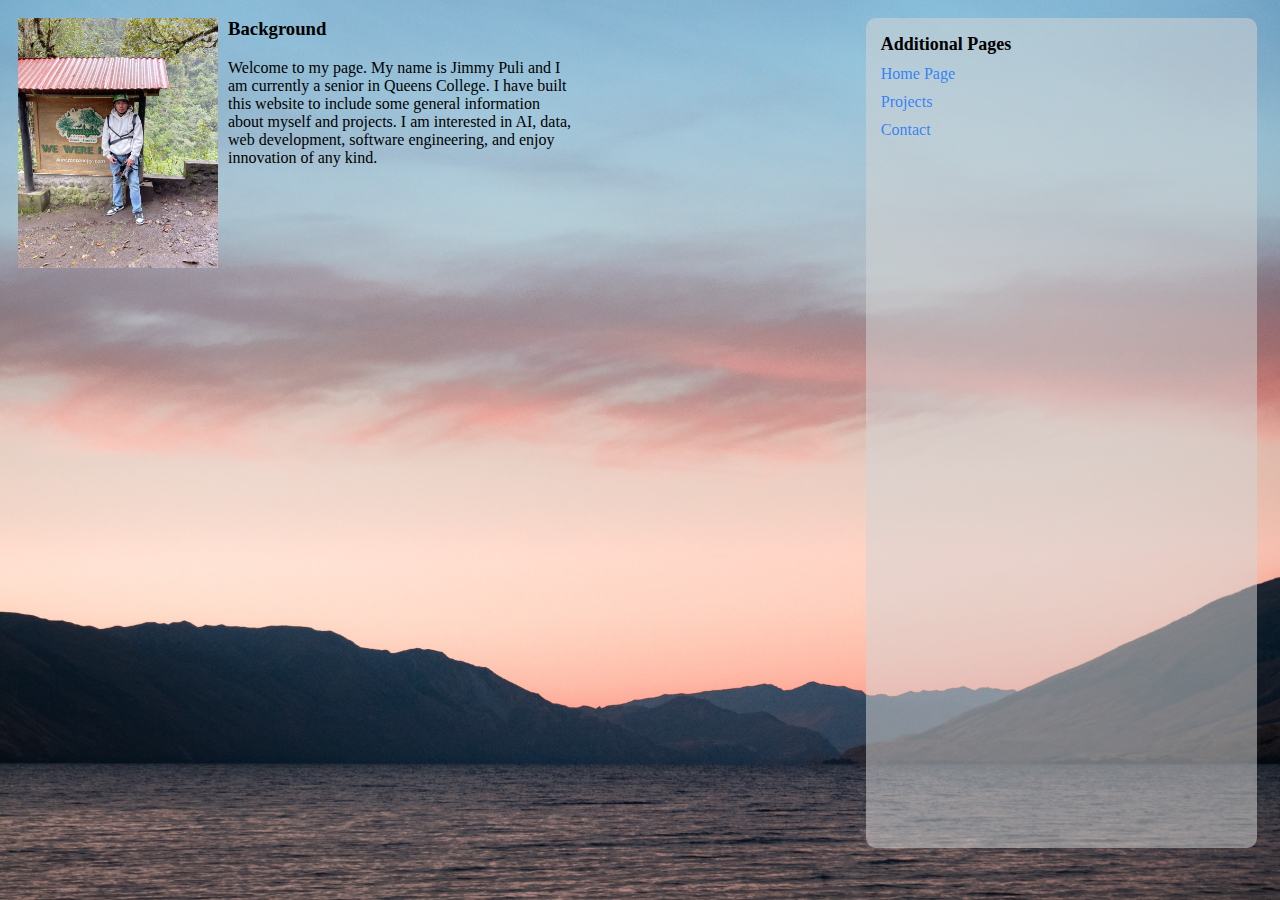
==== background.html @ 01e4d049 "Update background.html" ====
<html> 
    <header>
        <title>Background</title>
        <link href="style.css" type="text/css" rel="stylesheet" />
        <link href="links.css" type = "text/css" rel = "stylesheet" /> 
        <link href="asideA.css" type = "text/css" rel = "stylesheet" /> 
    </header>
    <body>
        <aside>
            <p> <b>Additional Pages</b>  
            <a class = "HomePage" href = "index.html"> Home Page </a>
            <a class = "Projects" href = "projects.html"> Projects </a>
            <a class = "Contact" href = "contact.html"> Contact </a>
            </p>
        </aside>
        <div class = "image">
            <img src = "can.jpg" width = "200" height = "250" align = "left"/> 
        </div>
        <div class = "btext">
        <p>
            <h3>Background</h3>
            Welcome to my page. My name is Jimmy Puli and I am currently a senior in Queens College. 
            I have built this website to include some general information about myself and projects. 
            I am interested in AI, data, web development, software engineering, and enjoy innovation of any kind. 
        </p>
        </div>
    </body>
</html>
---- style.css ----
body {
    background-image: url("pink.jpg");
    background-size: cover;
    padding-top: 10px;
    padding-left: 10px;
}

div.text{
    background-color: rgb(23, 119, 151);
    display: inline-block; vertical-align: top;
}

b{
    font-size: large;
}

div.Ptext{
    width: 400px;
    border-radius: 10px;
    background-color: rgba(211, 211, 211, 0.534);
    padding-left: 10px;
    padding-bottom: 5px;
}

div.btext{
    width: 350px;
    margin-left: 210px;
}
---- links.css ----
a{
    color: rgba(0, 102, 255, 0.733); 
    text-decoration: none;
}


a:hover{
    font-weight: bold;
    color: rgb(245, 95, 118);
    /*text-decoration: underline;*/
    border-style: solid;
    border-color: rgb(245, 95, 118); 
    border-width: 0px 0px 2px 0px;
    padding-bottom:5px;
}

a:active{
    color: deeppink; 
    border-color: deeppink;
}

div.Main{
    background-color: rgba(211, 211, 211, 0.534);
    border-radius: 10px;
    height: 150px;
    width: 400px;
    padding-top: 20px;
    margin-left: 29%;
}

a.yt{
    display: inline;
}
---- asideA.css ----
aside {
    background-color: rgba(211, 211, 211, 0.534);
    width: 30%;
    height: 95%; 
    float: right; 
    margin-right: 15px;
    padding-left: 15px;
    border-radius: 10px;
}
a {
    display: block;
    margin-top: 10px;
}
a.HomePage{
    width: 80px;
}
a.Projects{
    width: 57px;
}
a.Contact{
    width: 55px;
}
a.Background{
    width: 85px; 
}
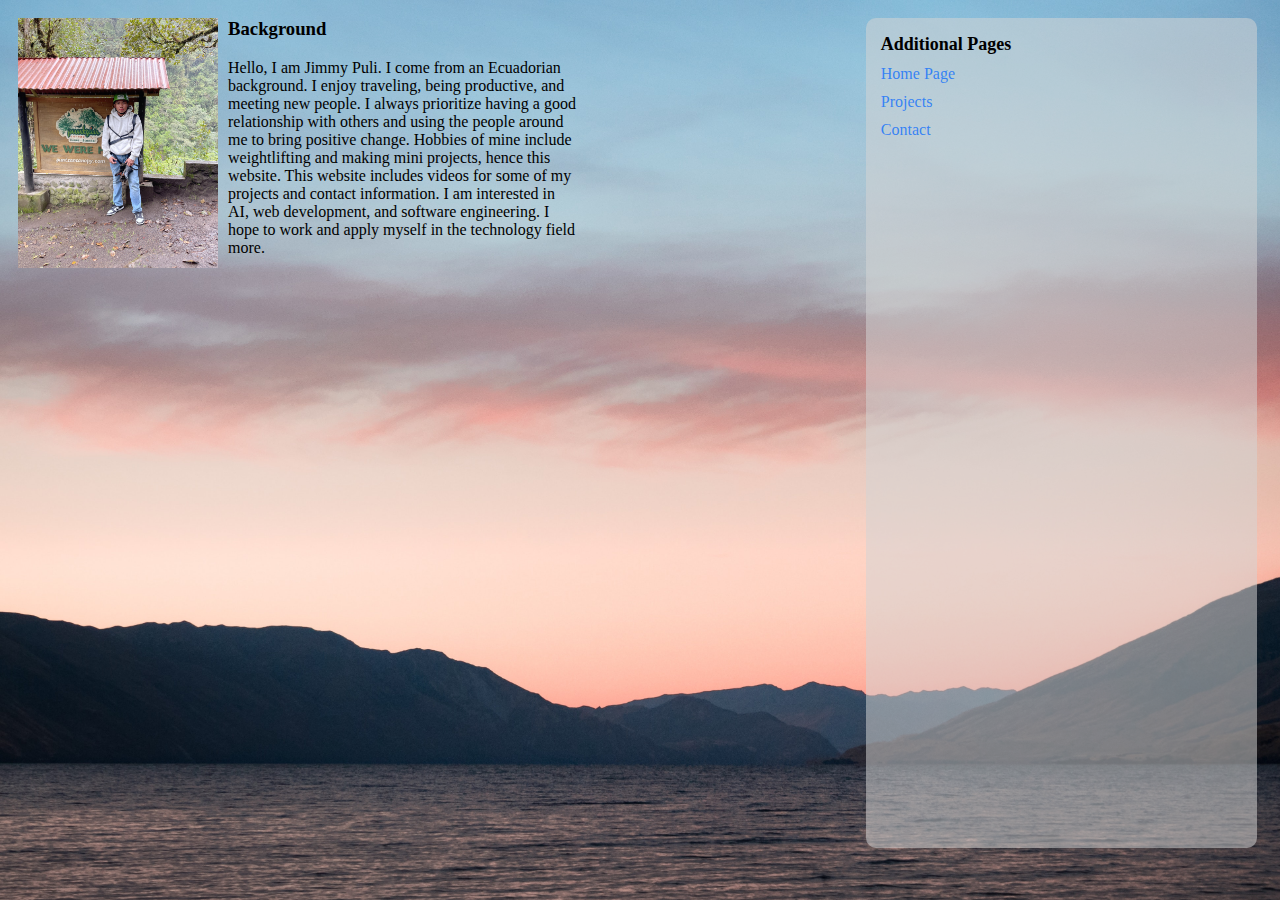
==== commit 604a2d4f: "Update background.html" ====
--- a/background.html
+++ b/background.html
@@ -19,9 +19,12 @@
         <div class = "btext">
         <p>
             <h3>Background</h3>
-            Welcome to my page. My name is Jimmy Puli and I am currently a senior in Queens College. 
-            I have built this website to include some general information about myself and projects. 
-            I am interested in AI, data, web development, software engineering, and enjoy innovation of any kind. 
+            Hello, I am Jimmy Puli. I come from an Ecuadorian background. I enjoy traveling, being
+            productive, and meeting new people. I always prioritize having a good relationship with
+            others and using the people around me to bring positive change. Hobbies of mine include
+            weightlifting and making mini projects, hence this website. This website includes videos
+            for some of my projects and contact information. I am interested in AI, web development,
+            and software engineering. I hope to work and apply myself in the technology field more. 
         </p>
         </div>
     </body>
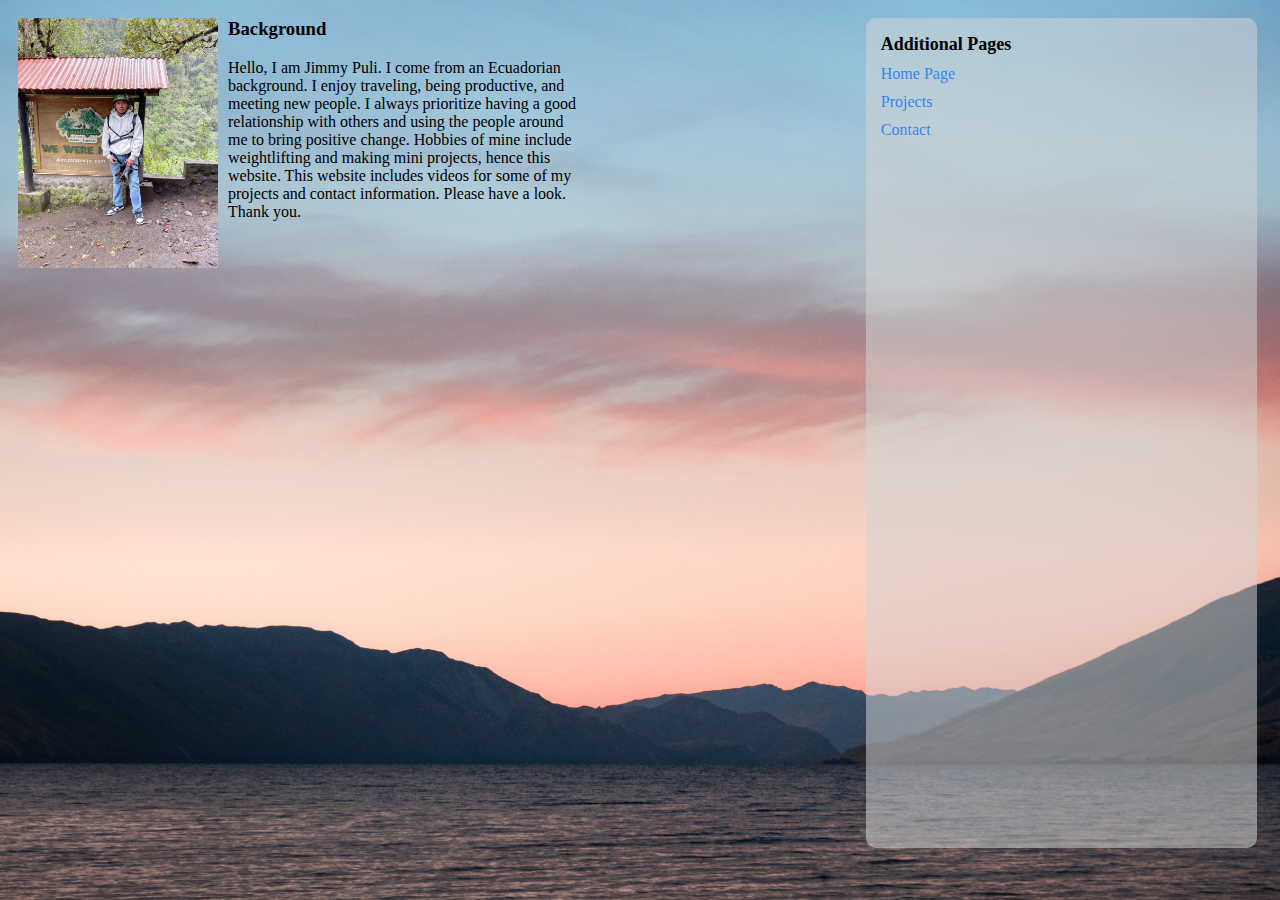
==== commit 43a88529: "Update background.html" ====
--- a/background.html
+++ b/background.html
@@ -23,8 +23,7 @@
             productive, and meeting new people. I always prioritize having a good relationship with
             others and using the people around me to bring positive change. Hobbies of mine include
             weightlifting and making mini projects, hence this website. This website includes videos
-            for some of my projects and contact information. I am interested in AI, web development,
-            and software engineering. I hope to work and apply myself in the technology field more. 
+            for some of my projects and contact information. Please have a look. Thank you. 
         </p>
         </div>
     </body>
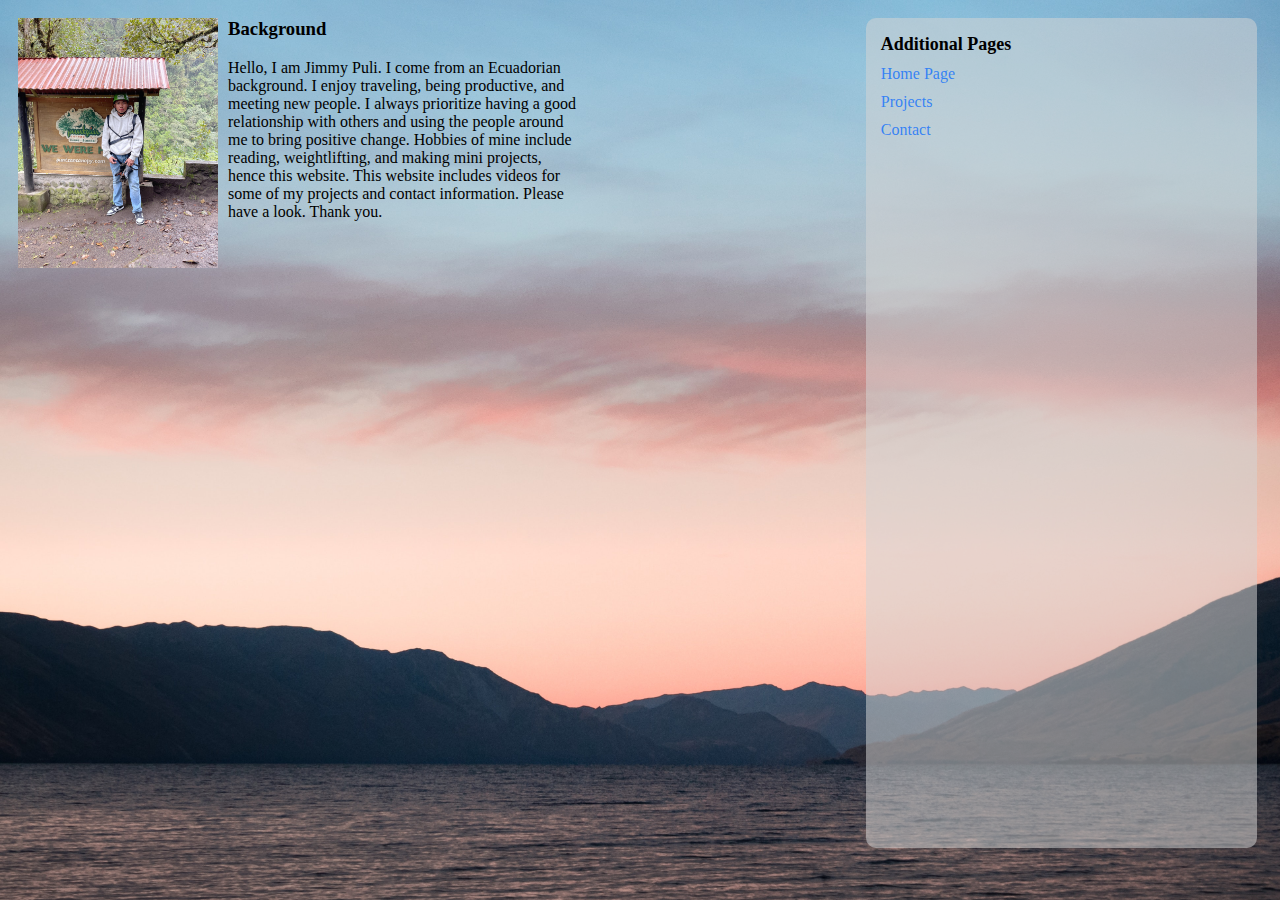
==== commit c6b2a2cc: "Update background.html" ====
--- a/background.html
+++ b/background.html
@@ -22,7 +22,7 @@
             Hello, I am Jimmy Puli. I come from an Ecuadorian background. I enjoy traveling, being
             productive, and meeting new people. I always prioritize having a good relationship with
             others and using the people around me to bring positive change. Hobbies of mine include
-            weightlifting and making mini projects, hence this website. This website includes videos
+            reading, weightlifting, and making mini projects, hence this website. This website includes videos
             for some of my projects and contact information. Please have a look. Thank you. 
         </p>
         </div>
--- a/style.css
+++ b/style.css
@@ -19,7 +19,7 @@
     border-radius: 10px;
     background-color: rgba(211, 211, 211, 0.534);
     padding-left: 10px;
-    padding-bottom: 5px;
+    padding-bottom: 10px;
 }
 
 div.btext{
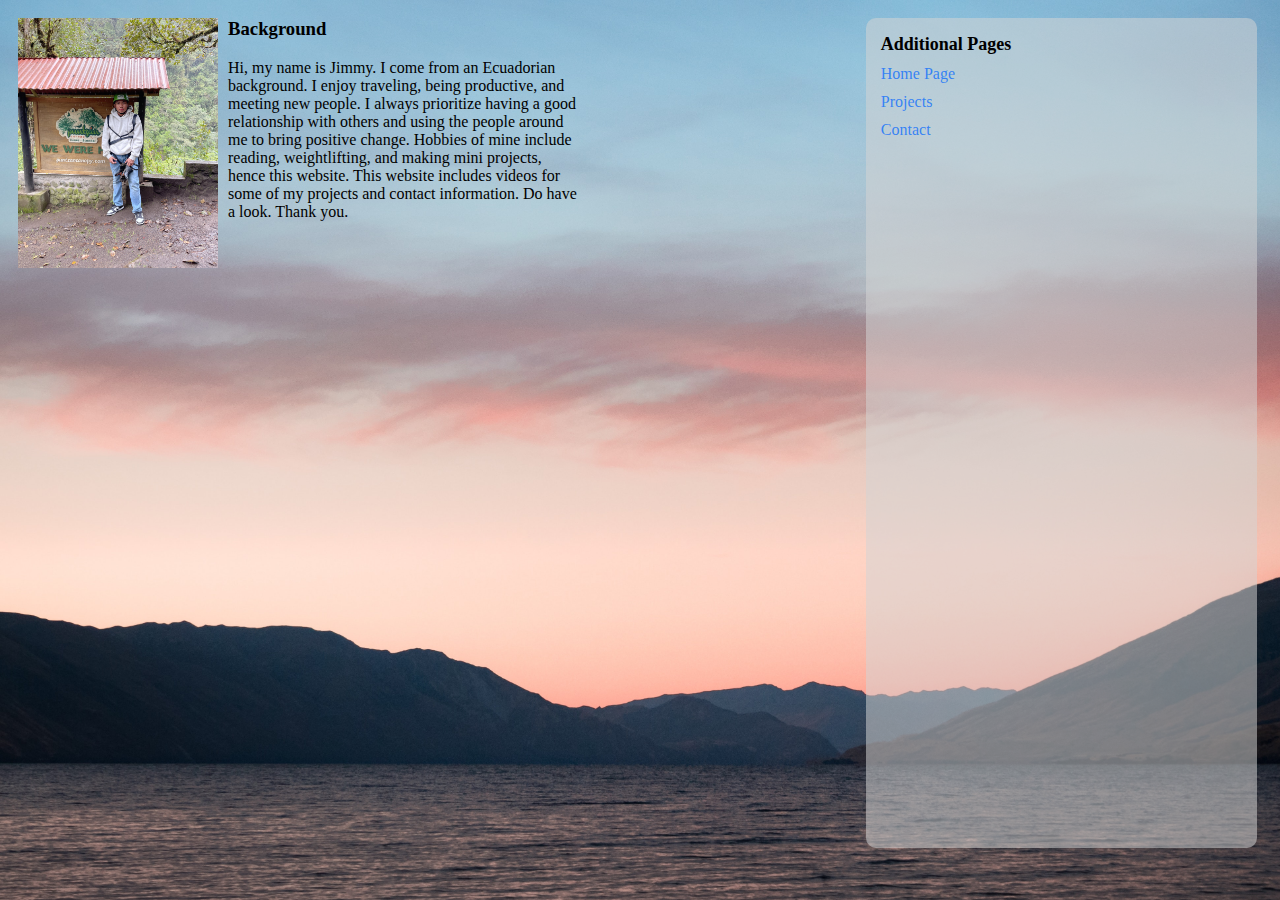
==== commit 50da081c: "Update background.html" ====
--- a/background.html
+++ b/background.html
@@ -19,11 +19,11 @@
         <div class = "btext">
         <p>
             <h3>Background</h3>
-            Hello, I am Jimmy Puli. I come from an Ecuadorian background. I enjoy traveling, being
+            Hi, my name is Jimmy. I come from an Ecuadorian background. I enjoy traveling, being
             productive, and meeting new people. I always prioritize having a good relationship with
             others and using the people around me to bring positive change. Hobbies of mine include
             reading, weightlifting, and making mini projects, hence this website. This website includes videos
-            for some of my projects and contact information. Please have a look. Thank you. 
+            for some of my projects and contact information. Do have a look. Thank you. 
         </p>
         </div>
     </body>
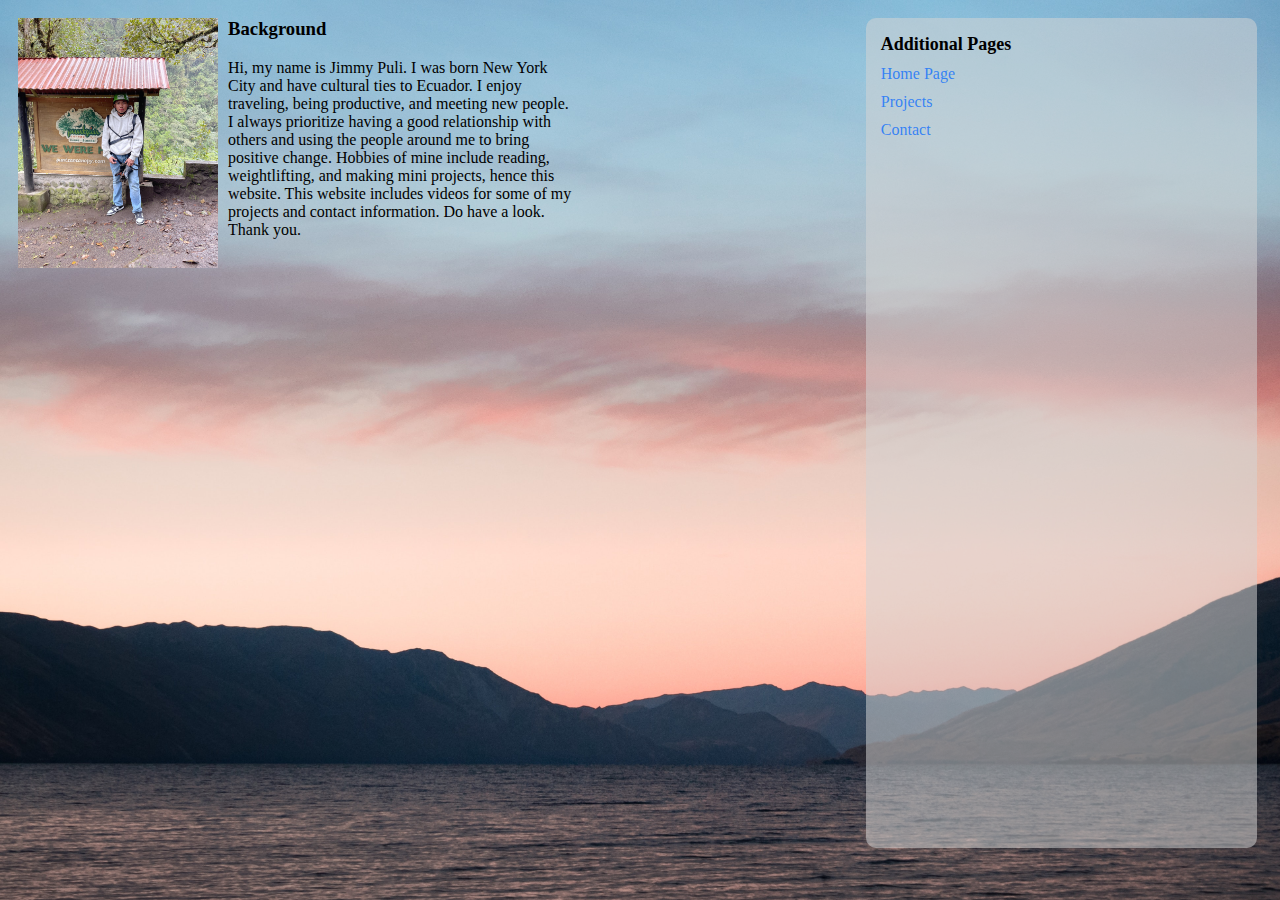
==== commit 051f2900: "Update background.html" ====
--- a/background.html
+++ b/background.html
@@ -19,7 +19,7 @@
         <div class = "btext">
         <p>
             <h3>Background</h3>
-            Hi, my name is Jimmy. I come from an Ecuadorian background. I enjoy traveling, being
+            Hi, my name is Jimmy Puli. I was born New York City and have cultural ties to Ecuador. I enjoy traveling, being
             productive, and meeting new people. I always prioritize having a good relationship with
             others and using the people around me to bring positive change. Hobbies of mine include
             reading, weightlifting, and making mini projects, hence this website. This website includes videos
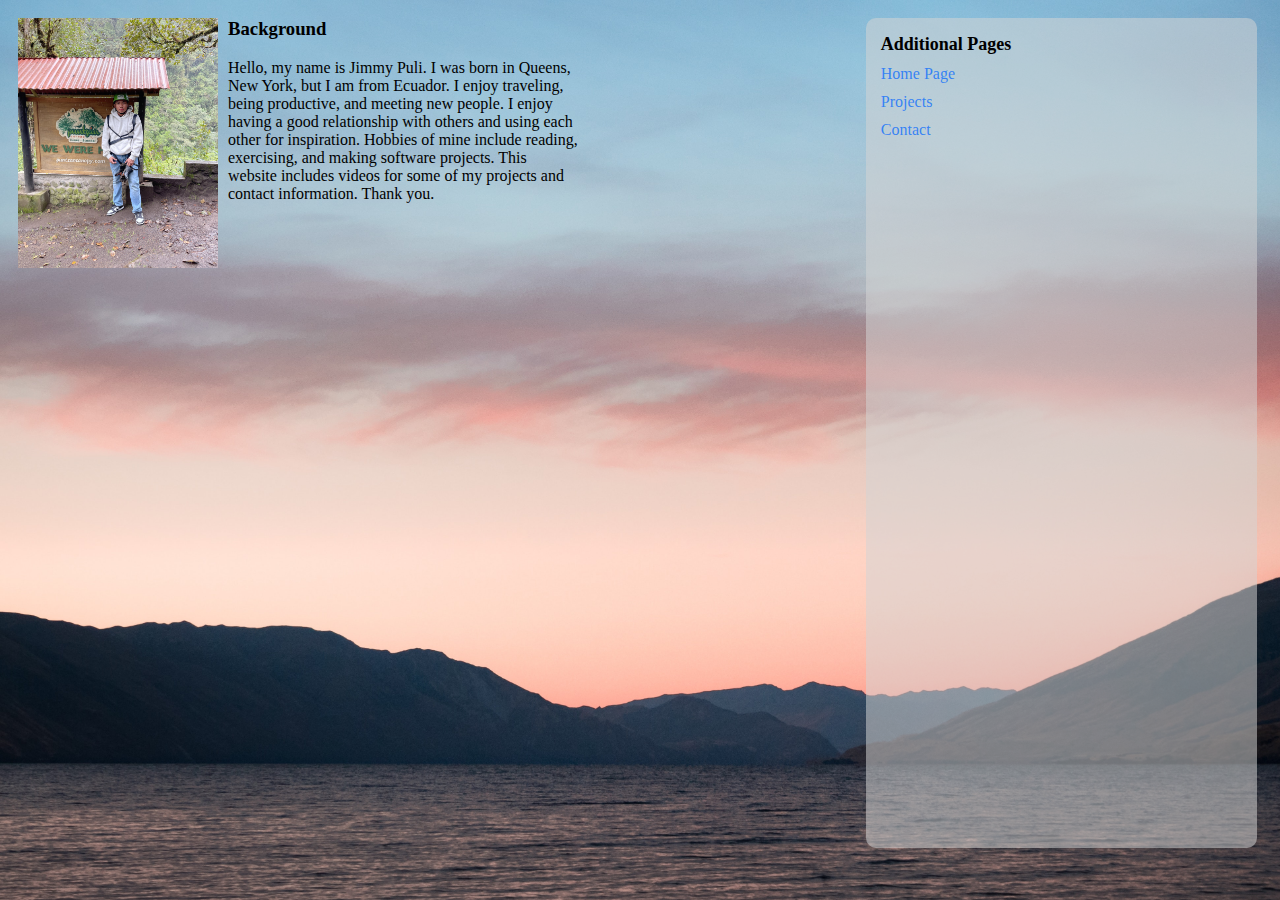
==== commit 2a659c02: "Update background.html" ====
--- a/background.html
+++ b/background.html
@@ -19,11 +19,11 @@
         <div class = "btext">
         <p>
             <h3>Background</h3>
-            Hi, my name is Jimmy Puli. I was born New York City and have cultural ties to Ecuador. I enjoy traveling, being
-            productive, and meeting new people. I always prioritize having a good relationship with
-            others and using the people around me to bring positive change. Hobbies of mine include
-            reading, weightlifting, and making mini projects, hence this website. This website includes videos
-            for some of my projects and contact information. Do have a look. Thank you. 
+            Hello, my name is Jimmy Puli. I was born in Queens, New York, but I am from Ecuador. I enjoy traveling, being
+            productive, and meeting new people. I enjoy having a good relationship with
+            others and using each other for inspiration. Hobbies of mine include
+            reading, exercising, and making software projects. This website includes videos
+            for some of my projects and contact information. Thank you. 
         </p>
         </div>
     </body>
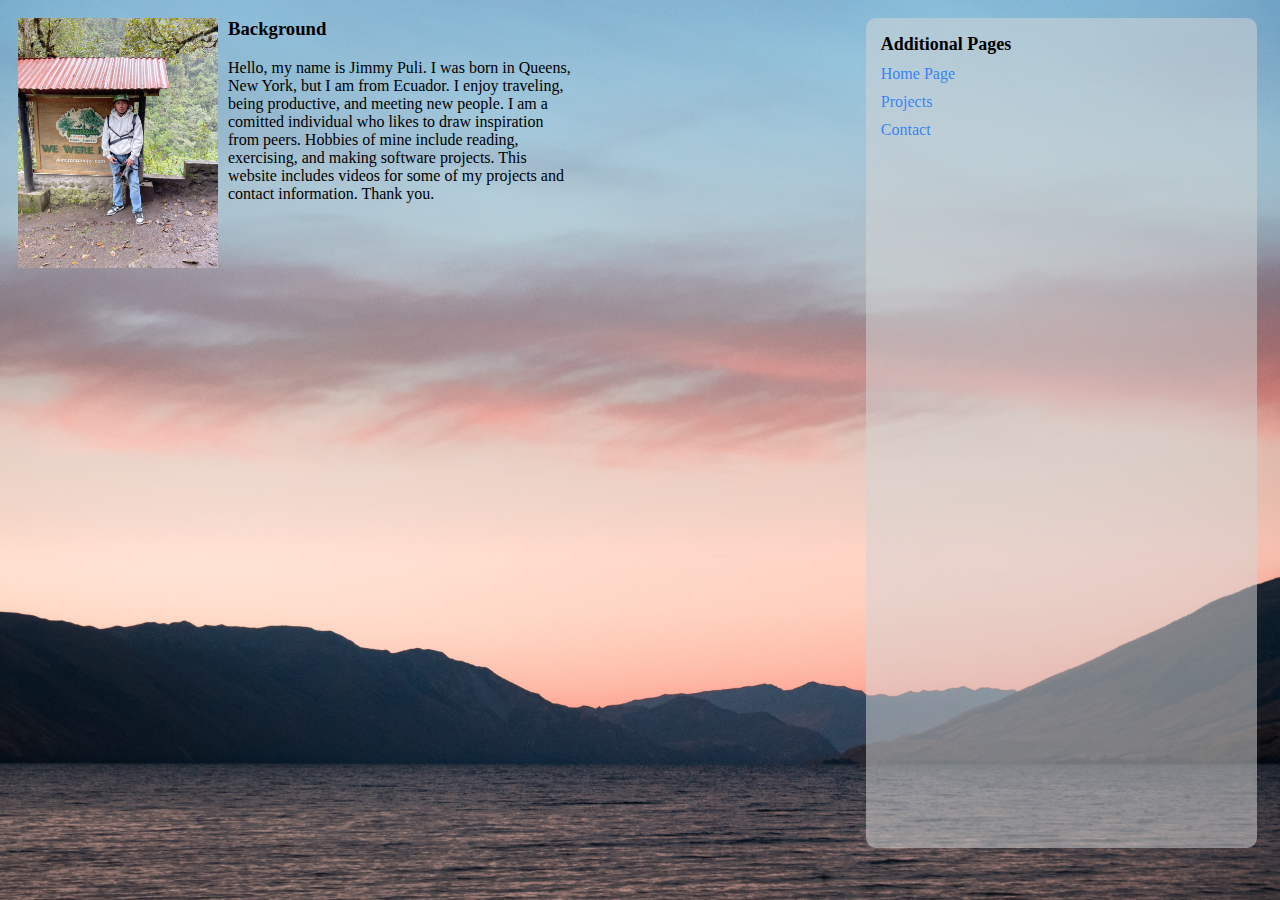
==== commit c1db9220: "Update background.html" ====
--- a/background.html
+++ b/background.html
@@ -20,8 +20,7 @@
         <p>
             <h3>Background</h3>
             Hello, my name is Jimmy Puli. I was born in Queens, New York, but I am from Ecuador. I enjoy traveling, being
-            productive, and meeting new people. I enjoy having a good relationship with
-            others and using each other for inspiration. Hobbies of mine include
+            productive, and meeting new people. I am a comitted individual who likes to draw inspiration from peers. Hobbies of mine include
             reading, exercising, and making software projects. This website includes videos
             for some of my projects and contact information. Thank you. 
         </p>
